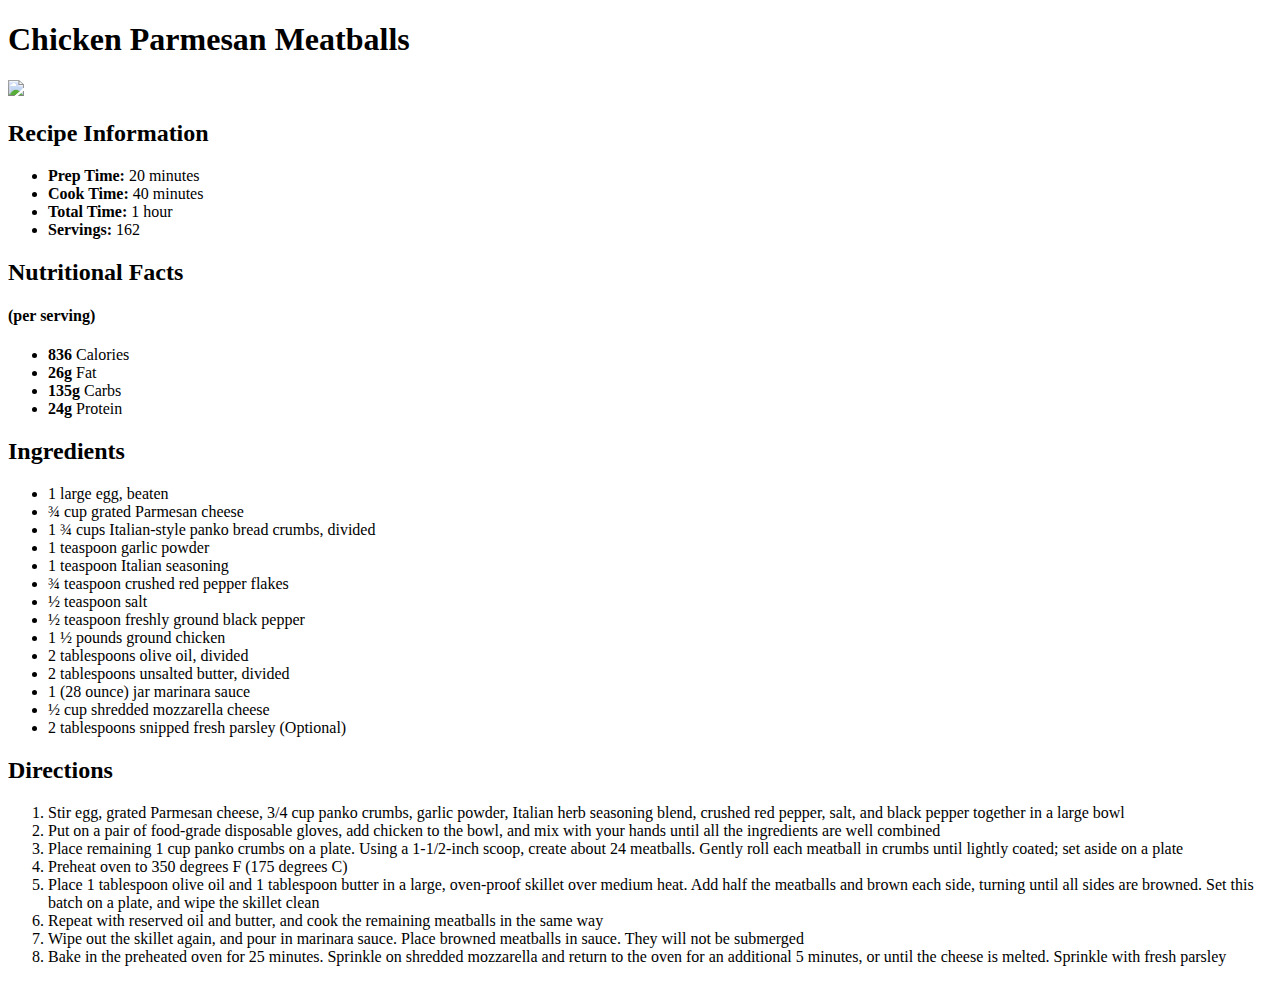
==== recipes/chkn-meatballs.html @ 116c821a "Built 3 individual recipes webpages" ====
<!DOCTYPE html>
<html lang="en">
    <head>
        <meta charset="UTF-8">
        <meta http-equiv="X-UA-Compatible" content="IE=edge">
        <meta name="viewport" content="width=device-width, initial-scale=1.0">
        <title>Chicken Parmesan Meatballs</title>
    </head>
    <body>
       <h1>Chicken Parmesan Meatballs</h1> 

        <img src="../static/meatballs.png">
        <h2>Recipe Information</h2>
        <ul>
            <li><strong>Prep Time:</strong> 20 minutes</li>
            <li><strong>Cook Time:</strong> 40 minutes</li>
            <li><strong>Total Time:</strong> 1 hour</li>
            <li><strong>Servings:</strong> 162</li>
        </ul>

        <h2>Nutritional Facts</h2>
        <h4>(per serving)</h4>
        <ul>
            <li><strong>836</strong> Calories</li>
            <li><strong>26g</strong> Fat</li>
            <li><strong>135g</strong> Carbs</li>
            <li><strong>24g</strong> Protein</li>
        </ul>

        <h2>Ingredients</h2>
        <ul>
            <li>1 large egg, beaten</li>
            <li>¾ cup grated Parmesan cheese</li>
            <li>1 ¾ cups Italian-style panko bread crumbs, divided</li>
            <li>1 teaspoon garlic powder</li>
            <li>1 teaspoon Italian seasoning</li>
            <li>¾ teaspoon crushed red pepper flakes</li>
            <li>½ teaspoon salt</li>
            <li>½ teaspoon freshly ground black pepper</li>
            <li>1 ½ pounds ground chicken</li>
            <li>2 tablespoons olive oil, divided</li>
            <li>2 tablespoons unsalted butter, divided</li>
            <li>1 (28 ounce) jar marinara sauce</li>
            <li>½ cup shredded mozzarella cheese</li>
            <li>2 tablespoons snipped fresh parsley (Optional)</li>
        </ul>

        <h2>Directions</h2>
        <ol>
            <li>Stir egg, grated Parmesan cheese, 3/4 cup panko crumbs, garlic powder, Italian herb seasoning blend, crushed red pepper,
                 salt, and black pepper together in a large bowl</li>
            <li>Put on a pair of food-grade disposable gloves, add chicken to the bowl, and mix with your hands until all the ingredients 
                are well combined</li>
            <li>Place remaining 1 cup panko crumbs on a plate. Using a 1-1/2-inch scoop, create about 24 meatballs. Gently roll each meatball 
                in crumbs until lightly coated; set aside on a plate</li>
            <li>Preheat oven to 350 degrees F (175 degrees C)</li>
            <li>Place 1 tablespoon olive oil and 1 tablespoon butter in a large, oven-proof skillet over medium heat. Add half the meatballs 
                and brown each side, turning until all sides are browned. Set this batch on a plate, and wipe the skillet clean</li>
            <li>Repeat with reserved oil and butter, and cook the remaining meatballs in the same way</li>
            <li>Wipe out the skillet again, and pour in marinara sauce. Place browned meatballs in sauce. They will not be submerged</li>
            <li>Bake in the preheated oven for 25 minutes. Sprinkle on shredded mozzarella and return to the oven for an additional 5 minutes, 
                or until the cheese is melted. Sprinkle with fresh parsley</li>
        </ol>
    </body>
</html>
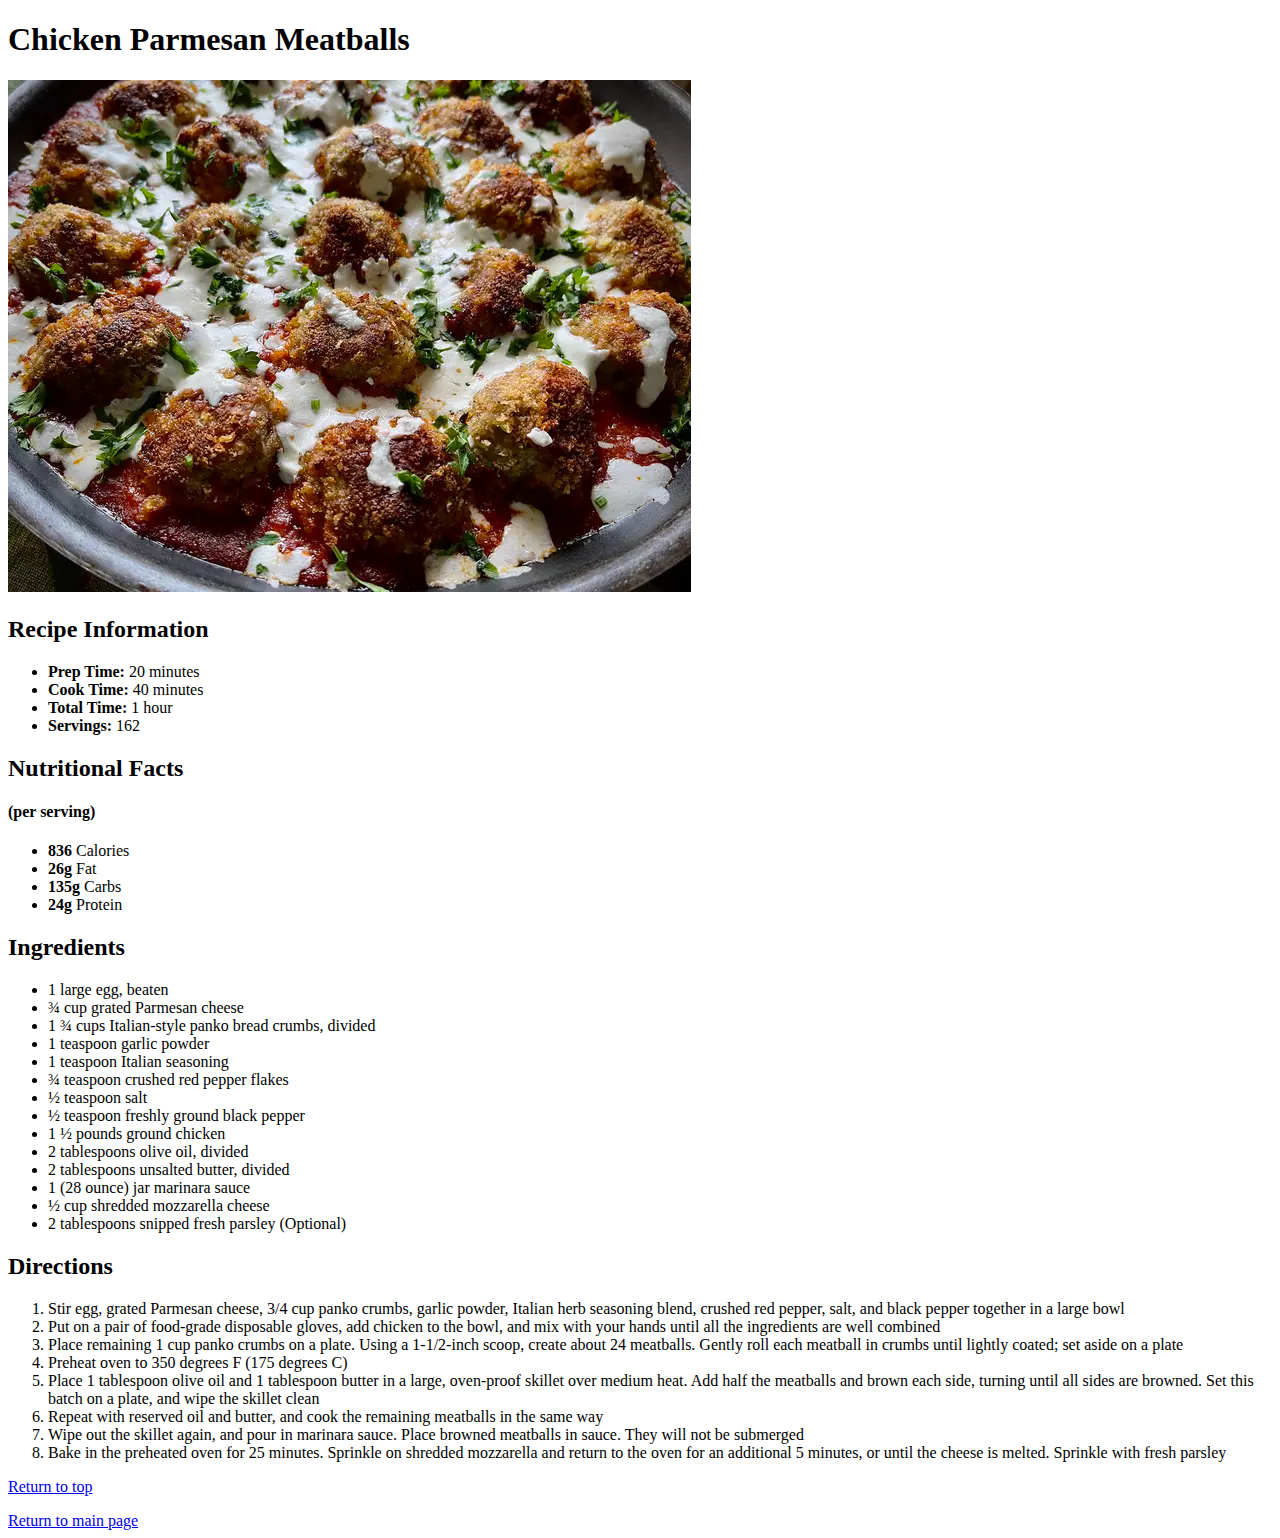
==== commit a8d7f3b1: "Updated recipe pages with 'return to top/index' features" ====
--- a/recipes/chkn-meatballs.html
+++ b/recipes/chkn-meatballs.html
@@ -7,18 +7,21 @@
         <title>Chicken Parmesan Meatballs</title>
     </head>
     <body>
-       <h1>Chicken Parmesan Meatballs</h1> 
+       <h1 id="header">Chicken Parmesan Meatballs</h1> 
+        <img src="../static/meatballs.png">
 
-        <img src="../static/meatballs.png">
-        <h2>Recipe Information</h2>
+        <div>
+            <h2>Recipe Information</h2>
         <ul>
             <li><strong>Prep Time:</strong> 20 minutes</li>
             <li><strong>Cook Time:</strong> 40 minutes</li>
             <li><strong>Total Time:</strong> 1 hour</li>
             <li><strong>Servings:</strong> 162</li>
         </ul>
-
-        <h2>Nutritional Facts</h2>
+        </div>
+        
+        <div>
+            <h2>Nutritional Facts</h2>
         <h4>(per serving)</h4>
         <ul>
             <li><strong>836</strong> Calories</li>
@@ -26,8 +29,10 @@
             <li><strong>135g</strong> Carbs</li>
             <li><strong>24g</strong> Protein</li>
         </ul>
-
-        <h2>Ingredients</h2>
+        </div>
+        
+        <div>
+            <h2>Ingredients</h2>
         <ul>
             <li>1 large egg, beaten</li>
             <li>¾ cup grated Parmesan cheese</li>
@@ -44,8 +49,10 @@
             <li>½ cup shredded mozzarella cheese</li>
             <li>2 tablespoons snipped fresh parsley (Optional)</li>
         </ul>
-
-        <h2>Directions</h2>
+        </div>
+        
+        <div>
+            <h2>Directions</h2>
         <ol>
             <li>Stir egg, grated Parmesan cheese, 3/4 cup panko crumbs, garlic powder, Italian herb seasoning blend, crushed red pepper,
                  salt, and black pepper together in a large bowl</li>
@@ -61,5 +68,10 @@
             <li>Bake in the preheated oven for 25 minutes. Sprinkle on shredded mozzarella and return to the oven for an additional 5 minutes, 
                 or until the cheese is melted. Sprinkle with fresh parsley</li>
         </ol>
+        </div>
+
+        <a href="#header">Return to top</a>
+        <p></p>
+        <a href="../index.html">Return to main page</a>
     </body>
 </html>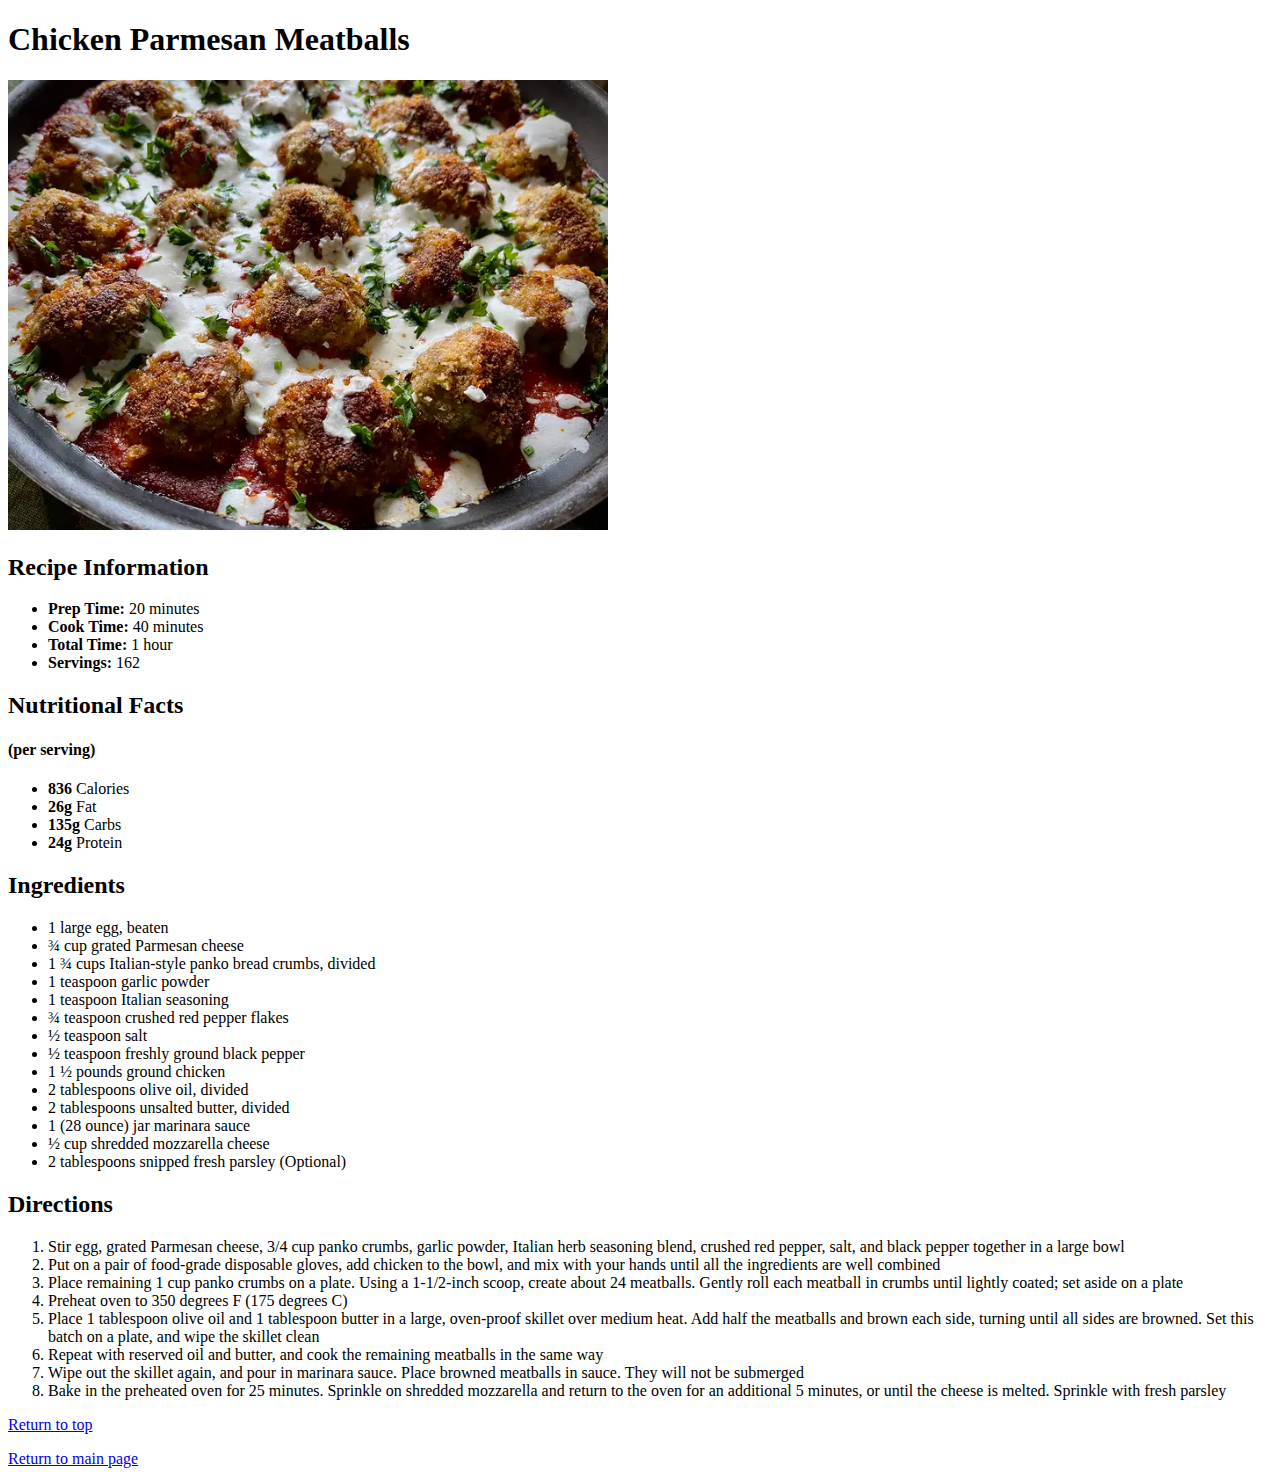
==== commit 164fa2cb: "unified all website images" ====
--- a/recipes/chkn-meatballs.html
+++ b/recipes/chkn-meatballs.html
@@ -8,7 +8,7 @@
     </head>
     <body>
        <h1 id="header">Chicken Parmesan Meatballs</h1> 
-        <img src="../static/meatballs.png">
+        <img src="../static/meatballs.png" alt="some orgasmic chicken meatballs with parmesan cheese" style="width: 600px;height: auto;">
 
         <div>
             <h2>Recipe Information</h2>
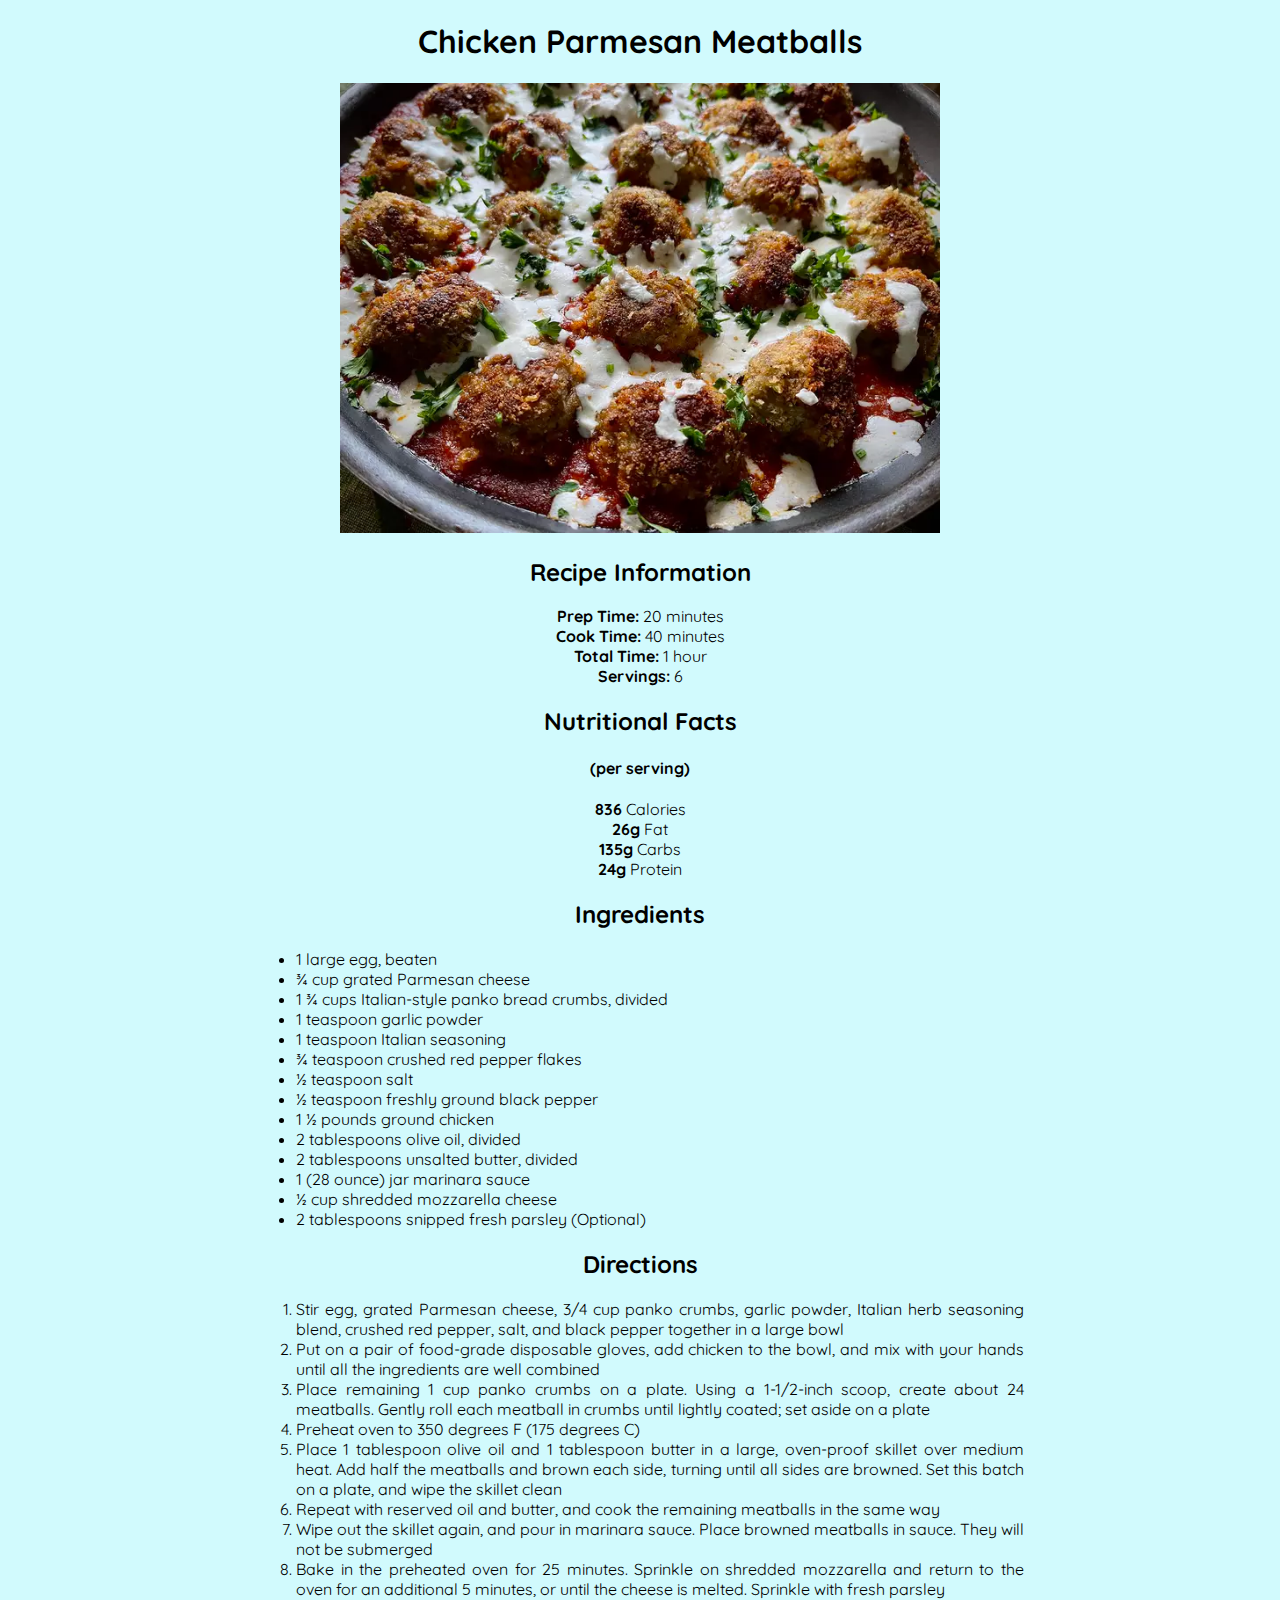
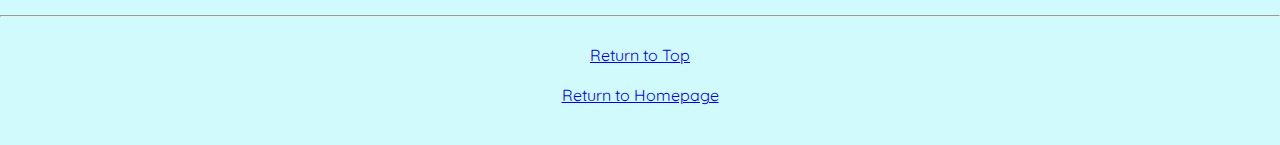
==== commit 3b7b1a8a: "Added css styling to all pages" ====
--- a/recipes/chkn-meatballs.html
+++ b/recipes/chkn-meatballs.html
@@ -5,34 +5,27 @@
         <meta http-equiv="X-UA-Compatible" content="IE=edge">
         <meta name="viewport" content="width=device-width, initial-scale=1.0">
         <title>Chicken Parmesan Meatballs</title>
+        <link rel="stylesheet" href="../static/styles.css">
     </head>
     <body>
-       <h1 id="header">Chicken Parmesan Meatballs</h1> 
+        <h1 id="header">Chicken Parmesan Meatballs</h1> 
         <img src="../static/meatballs.png" alt="some orgasmic chicken meatballs with parmesan cheese" style="width: 600px;height: auto;">
 
-        <div>
-            <h2>Recipe Information</h2>
-        <ul>
-            <li><strong>Prep Time:</strong> 20 minutes</li>
-            <li><strong>Cook Time:</strong> 40 minutes</li>
-            <li><strong>Total Time:</strong> 1 hour</li>
-            <li><strong>Servings:</strong> 162</li>
-        </ul>
-        </div>
+        <h2>Recipe Information</h2>
+        <strong>Prep Time:</strong> 20 minutes<br>
+        <strong>Cook Time:</strong> 40 minutes<br>
+        <strong>Total Time:</strong> 1 hour<br>
+        <strong>Servings:</strong> 6
         
-        <div>
-            <h2>Nutritional Facts</h2>
+        <h2>Nutritional Facts</h2>
         <h4>(per serving)</h4>
-        <ul>
-            <li><strong>836</strong> Calories</li>
-            <li><strong>26g</strong> Fat</li>
-            <li><strong>135g</strong> Carbs</li>
-            <li><strong>24g</strong> Protein</li>
-        </ul>
-        </div>
-        
-        <div>
-            <h2>Ingredients</h2>
+        <strong>836</strong> Calories<br>
+        <strong>26g</strong> Fat<br>
+        <strong>135g</strong> Carbs<br>
+        <strong>24g</strong> Protein
+
+        <h2>Ingredients</h2>
+        <div class="recipe">
         <ul>
             <li>1 large egg, beaten</li>
             <li>¾ cup grated Parmesan cheese</li>
@@ -50,9 +43,9 @@
             <li>2 tablespoons snipped fresh parsley (Optional)</li>
         </ul>
         </div>
-        
-        <div>
-            <h2>Directions</h2>
+
+        <h2>Directions</h2>
+        <div class="recipe">
         <ol>
             <li>Stir egg, grated Parmesan cheese, 3/4 cup panko crumbs, garlic powder, Italian herb seasoning blend, crushed red pepper,
                  salt, and black pepper together in a large bowl</li>
@@ -69,9 +62,11 @@
                 or until the cheese is melted. Sprinkle with fresh parsley</li>
         </ol>
         </div>
-
-        <a href="#header">Return to top</a>
-        <p></p>
-        <a href="../index.html">Return to main page</a>
+        <hr>
+        <br>
+        <a href="#header">Return to Top</a>
+        <br><br>
+        <a href="../index.html">Return to Homepage</a>
+        <br><br><br>
     </body>
 </html>--- a/static/styles.css
+++ b/static/styles.css
@@ -0,0 +1,30 @@
+@import url('https://fonts.googleapis.com/css2?family=Amatic+SC:wght@400;700&family=Indie+Flower&family=Quicksand:wght@300&display=swap');
+
+body {
+    text-align: center;
+    margin: auto;
+    font-family: 'Quicksand', sans-serif;
+    background-color: rgb(209, 250, 253);
+}
+
+button {
+   
+    color: black;
+    background-color: rgb(245, 245, 245);
+
+    height: 25px;
+    width: 200px;
+    margin-bottom: 10px;
+    border: 1px solid black;
+
+}
+
+.recipe {
+    text-align: justify;
+    width: 60%;
+    margin: auto;
+}
+
+/*.recipe.directions {
+    font-weight: normal;
+}